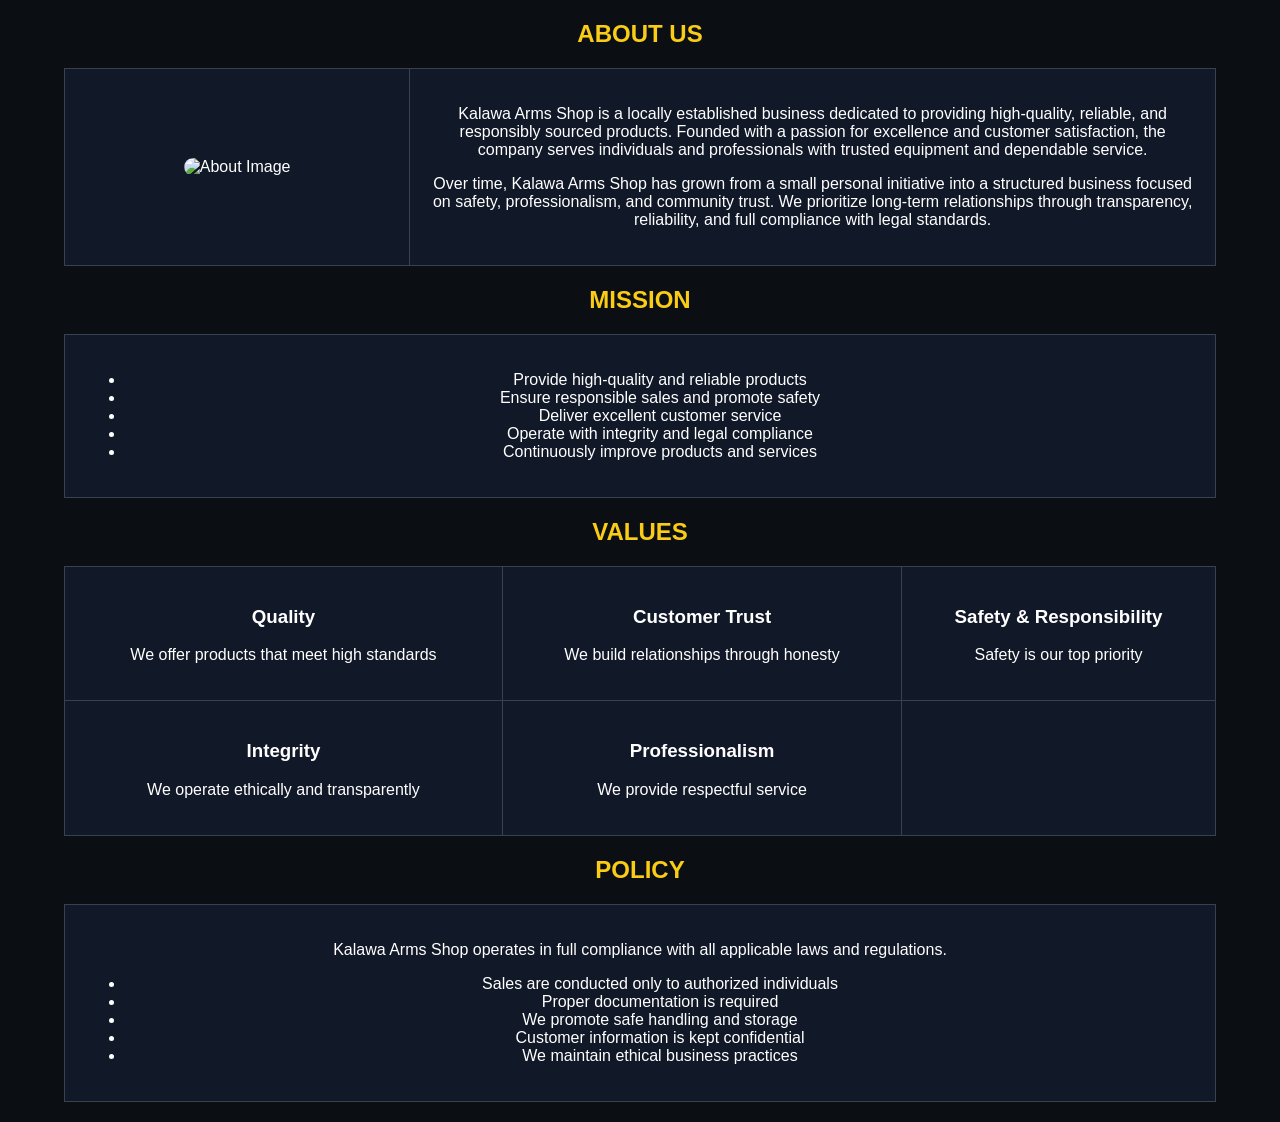
==== about.html @ 16ade50a "Update about.html" ====
<!DOCTYPE html>
<html>
<head>
    <title>About Us</title>
    <link rel="stylesheet" href="styles.css">
</head>
<body>

    <!-- ABOUT US -->
    <h2 align="center">ABOUT US</h2>
    <table border="1" width="80%" align="center" cellpadding="20">
        <tr>
            <td width="30%">
                <img src="images/about.jpg" width="200" alt="About Image">
            </td>
            <td>
                <p>
                Kalawa Arms Shop is a locally established business dedicated to providing 
                high-quality, reliable, and responsibly sourced products. Founded with a 
                passion for excellence and customer satisfaction, the company serves individuals 
                and professionals with trusted equipment and dependable service.
                </p>

                <p>
                Over time, Kalawa Arms Shop has grown from a small personal initiative into 
                a structured business focused on safety, professionalism, and community trust. 
                We prioritize long-term relationships through transparency, reliability, and 
                full compliance with legal standards.
                </p>
            </td>
        </tr>
    </table>

    <!-- MISSION -->
    <h2 align="center">MISSION</h2>
    <table border="1" width="80%" align="center" cellpadding="20">
        <tr>
            <td>
                <ul>
                    <li>Provide high-quality and reliable products</li>
                    <li>Ensure responsible sales and promote safety</li>
                    <li>Deliver excellent customer service</li>
                    <li>Operate with integrity and legal compliance</li>
                    <li>Continuously improve products and services</li>
                </ul>
            </td>
        </tr>
    </table>

    <!-- VALUES -->
    <h2 align="center">VALUES</h2>
    <table border="1" width="80%" align="center" cellpadding="20">
        <tr align="center">
            <td>
                <h3>Quality</h3>
                <p>We offer products that meet high standards</p>
            </td>
            <td>
                <h3>Customer Trust</h3>
                <p>We build relationships through honesty</p>
            </td>
            <td>
                <h3>Safety & Responsibility</h3>
                <p>Safety is our top priority</p>
            </td>
        </tr>
        <tr align="center">
            <td>
                <h3>Integrity</h3>
                <p>We operate ethically and transparently</p>
            </td>
            <td>
                <h3>Professionalism</h3>
                <p>We provide respectful service</p>
            </td>
            <td></td>
        </tr>
    </table>

    <!-- POLICY -->
    <h2 align="center">POLICY</h2>
    <table border="1" width="80%" align="center" cellpadding="20">
        <tr>
            <td>
                <p>Kalawa Arms Shop operates in full compliance with all applicable laws and regulations.</p>
                <ul>
                    <li>Sales are conducted only to authorized individuals</li>
                    <li>Proper documentation is required</li>
                    <li>We promote safe handling and storage</li>
                    <li>Customer information is kept confidential</li>
                    <li>We maintain ethical business practices</li>
                </ul>
            </td>
        </tr>
    </table>

</body>
</html>
---- styles.css ----
body {
    font-family: Arial, sans-serif;
    background-color: #0b0f14;
    color: #ffffff;
    margin: 0;
    padding: 0;
}

header {
    background-color: #111827;
    padding: 15px;
    border-bottom: 3px solid #facc15;
}

header h1 {
    margin: 0;
    color: #facc15;
    text-align: center;
}


nav {
    background-color: #1f2937;
    padding: 10px;
    text-align: center;
}

nav a {
    color: #ffffff;
    text-decoration: none;
    margin: 0 15px;
    font-weight: bold;
}

nav a:hover {
    color: #facc15;
}


h1, h2 {
    text-align: center;
    color: #facc15;
}


table {
    border-collapse: collapse;
    width: 90%;
    margin: 20px auto;
    background-color: #111827;
}

td {
    border: 1px solid #374151;
    padding: 20px;
    text-align: center;
}


img {
    width: 200px;
    height: auto;
    border-radius: 10px;
}


button {
    background-color: #facc15;
    color: #000;
    border: none;
    padding: 10px 20px;
    cursor: pointer;
    font-weight: bold;
    border-radius: 5px;
}

button:hover {
    background-color: #eab308;
}

form {
    width: 60%;
    margin: auto;
    background-color: #111827;
    padding: 20px;
    border-radius: 10px;
}

input, textarea {
    width: 100%;
    padding: 10px;
    margin: 10px 0;
    border: none;
    border-radius: 5px;
}


footer {
    background-color: #111827;
    text-align: center;
    padding: 15px;
    margin-top: 20px;
    border-top: 2px solid #facc15;
}
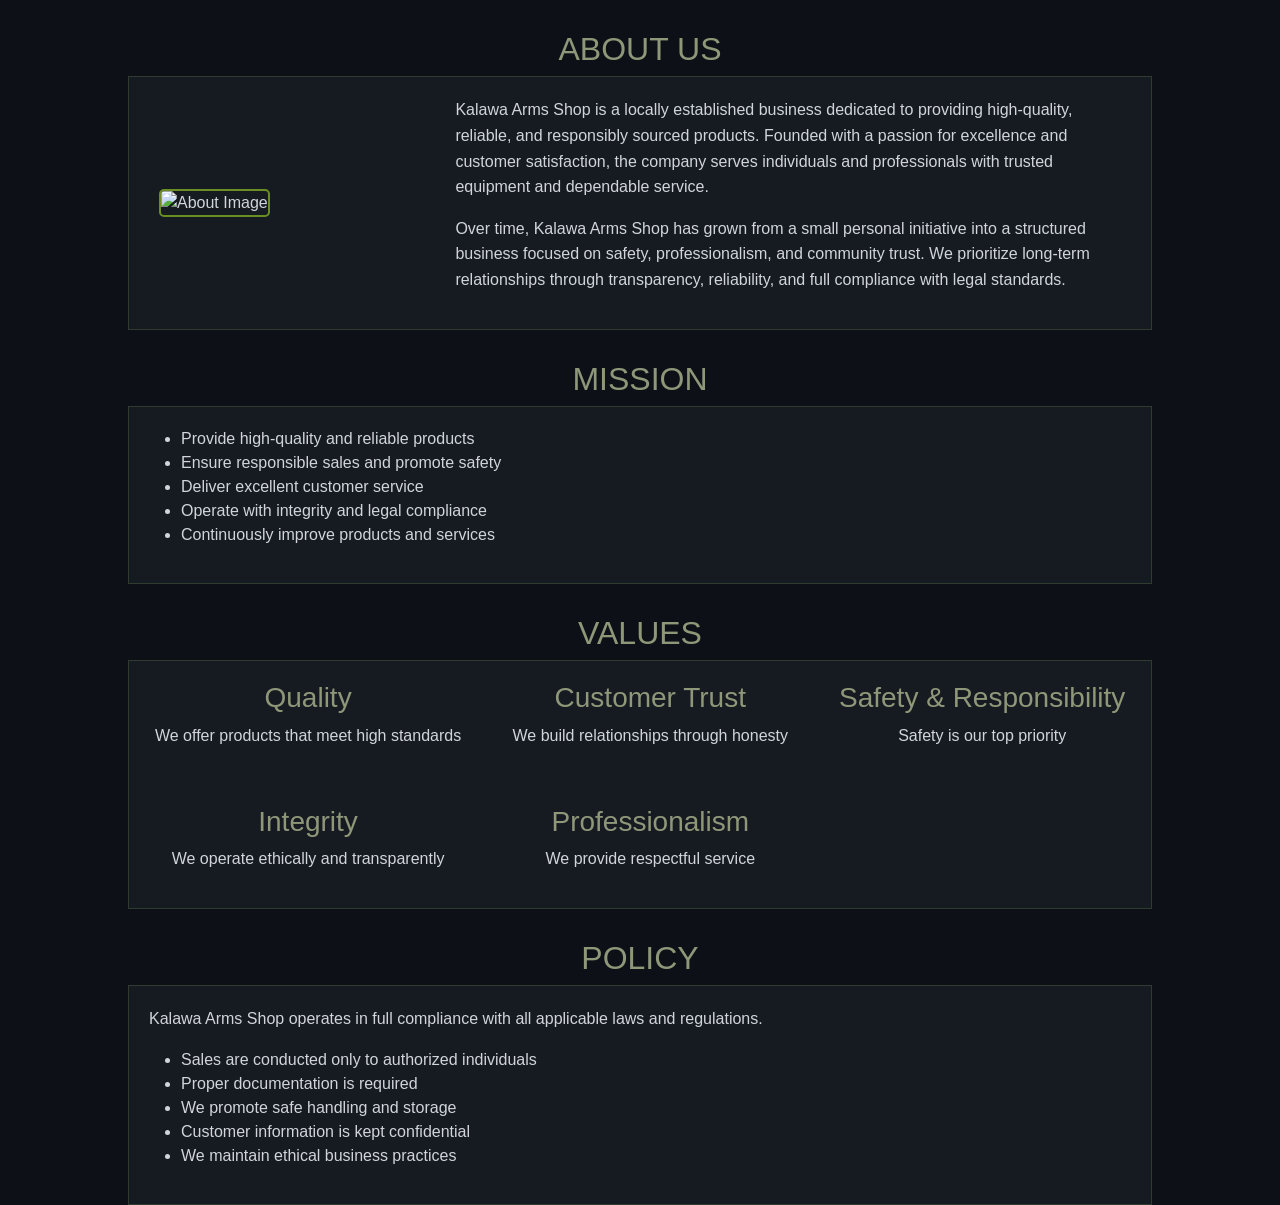
==== commit e6830262: "Include Bootstrap CSS in about.html Added Bootstrap CSS for styling." ====
--- a/about.html
+++ b/about.html
@@ -2,11 +2,12 @@
 <html>
 <head>
     <title>About Us</title>
+    <!-- Bootstrap CSS -->
+    <link href="https://cdn.jsdelivr.net/npm/bootstrap@5.3.0/dist/css/bootstrap.min.css" rel="stylesheet">
     <link rel="stylesheet" href="styles.css">
 </head>
 <body>
 
-    <!-- ABOUT US -->
     <h2 align="center">ABOUT US</h2>
     <table border="1" width="80%" align="center" cellpadding="20">
         <tr>
@@ -31,7 +32,6 @@
         </tr>
     </table>
 
-    <!-- MISSION -->
     <h2 align="center">MISSION</h2>
     <table border="1" width="80%" align="center" cellpadding="20">
         <tr>
@@ -47,7 +47,6 @@
         </tr>
     </table>
 
-    <!-- VALUES -->
     <h2 align="center">VALUES</h2>
     <table border="1" width="80%" align="center" cellpadding="20">
         <tr align="center">
@@ -77,7 +76,6 @@
         </tr>
     </table>
 
-    <!-- POLICY -->
     <h2 align="center">POLICY</h2>
     <table border="1" width="80%" align="center" cellpadding="20">
         <tr>
--- a/styles.css
+++ b/styles.css
@@ -1,105 +1,99 @@
-
+/* BODY */
 body {
     font-family: Arial, sans-serif;
-    background-color: #0b0f14;
-    color: #ffffff;
-    margin: 0;
-    padding: 0;
+    background-color: #0d1117; /* dark tactical */
+    color: #d1d5db;
 }
 
-header {
-    background-color: #111827;
-    padding: 15px;
-    border-bottom: 3px solid #facc15;
+/* MAIN TITLE */
+h1 {
+    color: #c2b280; /* khaki */
+    letter-spacing: 2px;
 }
 
-header h1 {
-    margin: 0;
-    color: #facc15;
-    text-align: center;
+/* HEADINGS */
+h2 {
+    color: #8f9779; /* military green */
+    text-transform: uppercase;
+    margin-top: 30px;
 }
 
-
-nav {
-    background-color: #1f2937;
-    padding: 10px;
-    text-align: center;
-}
-
-nav a {
-    color: #ffffff;
+/* NAVIGATION LINKS */
+a {
+    color: #c2b280;
     text-decoration: none;
-    margin: 0 15px;
     font-weight: bold;
 }
 
-nav a:hover {
-    color: #facc15;
+a:hover {
+    color: #6b8e23;
 }
 
-
-h1, h2 {
-    text-align: center;
-    color: #facc15;
+/* HORIZONTAL LINE */
+hr {
+    border: 1px solid #2e3b2e;
+    width: 80%;
 }
 
+/* IMAGES */
+img {
+    border: 2px solid #6b8e23;
+    border-radius: 5px;
+    margin: 10px;
+}
 
+/* BUTTONS */
+button, input[type="submit"] {
+    background-color: #6b8e23;
+    color: #0d1117;
+    border: none;
+    padding: 10px 20px;
+    font-weight: bold;
+    cursor: pointer;
+    border-radius: 5px;
+    text-transform: uppercase;
+}
+
+button:hover, input[type="submit"]:hover {
+    background-color: #556b2f;
+}
+
+/* PARAGRAPH TEXT */
+p {
+    line-height: 1.6;
+}
+
+/* TABLE (FEEDBACK FORM) */
 table {
-    border-collapse: collapse;
-    width: 90%;
-    margin: 20px auto;
-    background-color: #111827;
+    background-color: #161b22;
+    border: 1px solid #2e3b2e;
 }
 
 td {
-    border: 1px solid #374151;
-    padding: 20px;
-    text-align: center;
+    color: #d1d5db;
 }
 
-
-img {
-    width: 200px;
-    height: auto;
-    border-radius: 10px;
+/* INPUT FIELDS */
+input, textarea {
+    background-color: #0d1117;
+    color: #c2b280;
+    border: 1px solid #6b8e23;
+    padding: 5px;
 }
 
-
-button {
-    background-color: #facc15;
-    color: #000;
-    border: none;
-    padding: 10px 20px;
-    cursor: pointer;
-    font-weight: bold;
-    border-radius: 5px;
+/* CHECKBOX & RADIO */
+input[type="checkbox"],
+input[type="radio"] {
+    accent-color: #6b8e23;
 }
 
-button:hover {
-    background-color: #eab308;
+/* FOOTER */
+h3 {
+    color: #8f9779;
 }
 
-form {
-    width: 60%;
-    margin: auto;
-    background-color: #111827;
-    padding: 20px;
-    border-radius: 10px;
+/* SMALL HOVER EFFECT FOR PRODUCTS */
+img:hover {
+    transform: scale(1.05);
+    transition: 0.3s;
 }
-
-input, textarea {
-    width: 100%;
-    padding: 10px;
-    margin: 10px 0;
-    border: none;
-    border-radius: 5px;
-}
-
-
-footer {
-    background-color: #111827;
-    text-align: center;
-    padding: 15px;
-    margin-top: 20px;
-    border-top: 2px solid #facc15;
-}
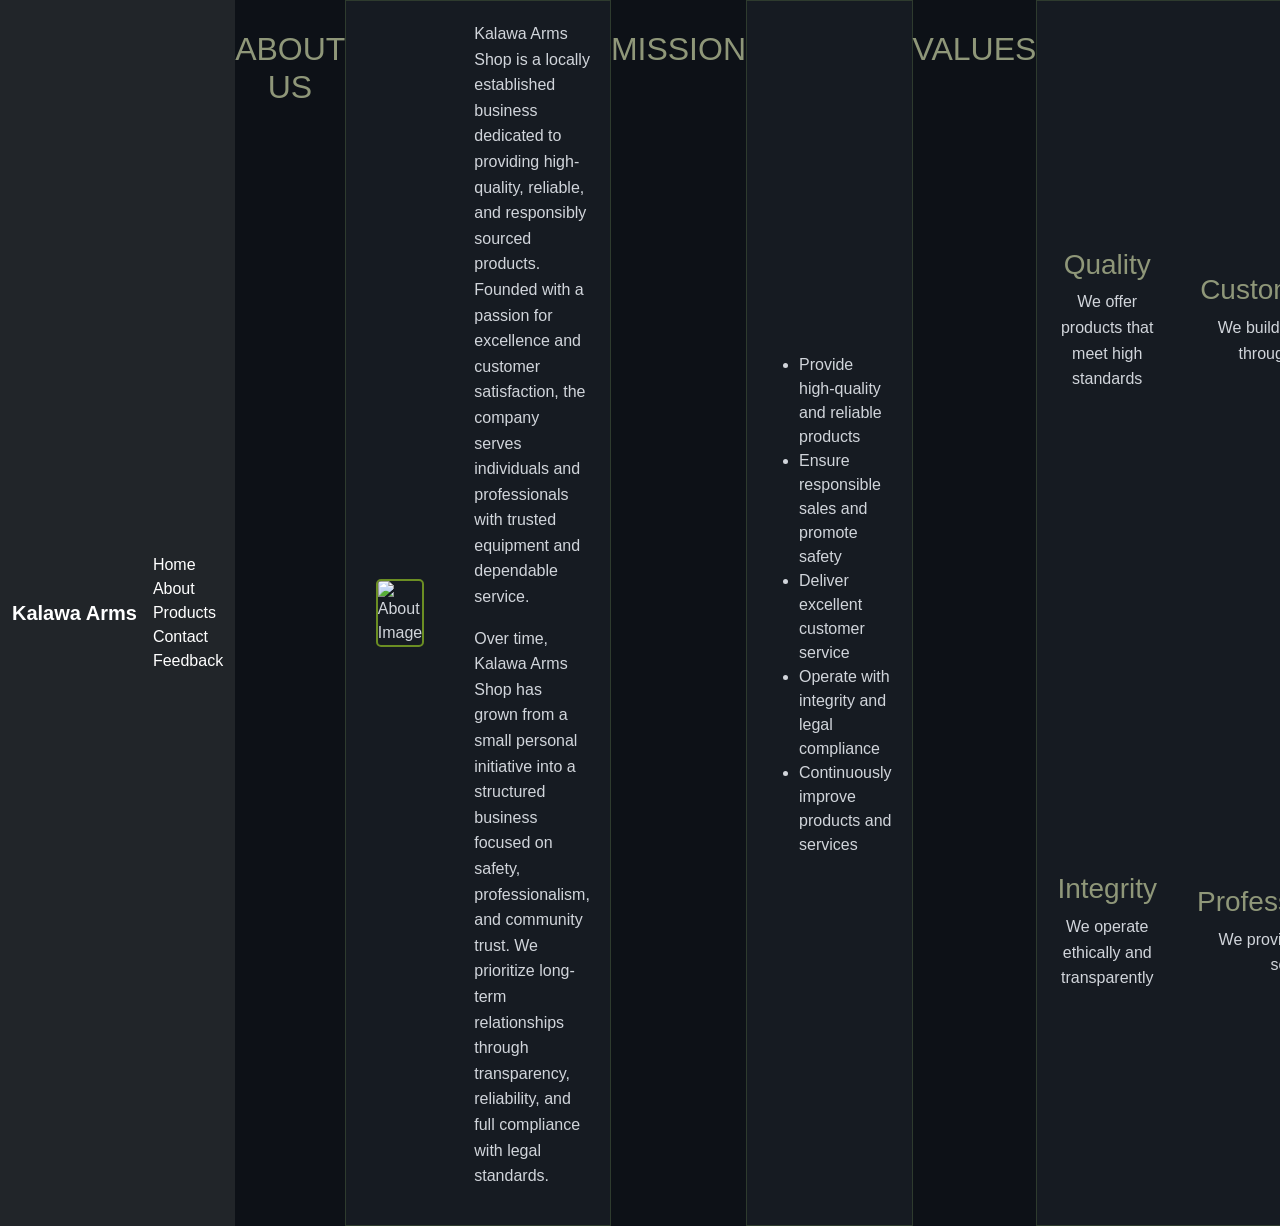
==== commit c0161be1: "Update about.html" ====
--- a/about.html
+++ b/about.html
@@ -7,7 +7,19 @@
     <link rel="stylesheet" href="styles.css">
 </head>
 <body>
+<nav class="navbar navbar-expand-lg navbar-dark bg-dark">
+    <div class="container">
+        <a class="navbar-brand" href="index.html">Kalawa Arms</a>
 
+        <div>
+            <a class="nav-link d-inline text-white" href="index.html">Home</a>
+            <a class="nav-link d-inline text-white" href="about.html">About</a>
+            <a class="nav-link d-inline text-white" href="products.html">Products</a>
+            <a class="nav-link d-inline text-white" href="contact.html">Contact</a>
+            <a class="nav-link d-inline text-white" href="feedback.html">Feedback</a>
+        </div>
+    </div>
+</nav>
     <h2 align="center">ABOUT US</h2>
     <table border="1" width="80%" align="center" cellpadding="20">
         <tr>
--- a/styles.css
+++ b/styles.css
@@ -1,24 +1,24 @@
-/* BODY */
+
 body {
     font-family: Arial, sans-serif;
-    background-color: #0d1117; /* dark tactical */
+    background-color: #0d1117;
+    display: flex;
     color: #d1d5db;
 }
 
-/* MAIN TITLE */
+
 h1 {
-    color: #c2b280; /* khaki */
+    color: #c2b280; 
     letter-spacing: 2px;
 }
 
-/* HEADINGS */
 h2 {
-    color: #8f9779; /* military green */
+    color: #8f9779; 
     text-transform: uppercase;
     margin-top: 30px;
 }
 
-/* NAVIGATION LINKS */
+
 a {
     color: #c2b280;
     text-decoration: none;
@@ -29,20 +29,19 @@
     color: #6b8e23;
 }
 
-/* HORIZONTAL LINE */
+
 hr {
     border: 1px solid #2e3b2e;
     width: 80%;
 }
 
-/* IMAGES */
 img {
     border: 2px solid #6b8e23;
     border-radius: 5px;
     margin: 10px;
 }
 
-/* BUTTONS */
+
 button, input[type="submit"] {
     background-color: #6b8e23;
     color: #0d1117;
@@ -58,12 +57,12 @@
     background-color: #556b2f;
 }
 
-/* PARAGRAPH TEXT */
+
 p {
     line-height: 1.6;
 }
 
-/* TABLE (FEEDBACK FORM) */
+
 table {
     background-color: #161b22;
     border: 1px solid #2e3b2e;
@@ -73,7 +72,6 @@
     color: #d1d5db;
 }
 
-/* INPUT FIELDS */
 input, textarea {
     background-color: #0d1117;
     color: #c2b280;
@@ -81,18 +79,15 @@
     padding: 5px;
 }
 
-/* CHECKBOX & RADIO */
 input[type="checkbox"],
 input[type="radio"] {
     accent-color: #6b8e23;
 }
 
-/* FOOTER */
 h3 {
     color: #8f9779;
 }
 
-/* SMALL HOVER EFFECT FOR PRODUCTS */
 img:hover {
     transform: scale(1.05);
     transition: 0.3s;
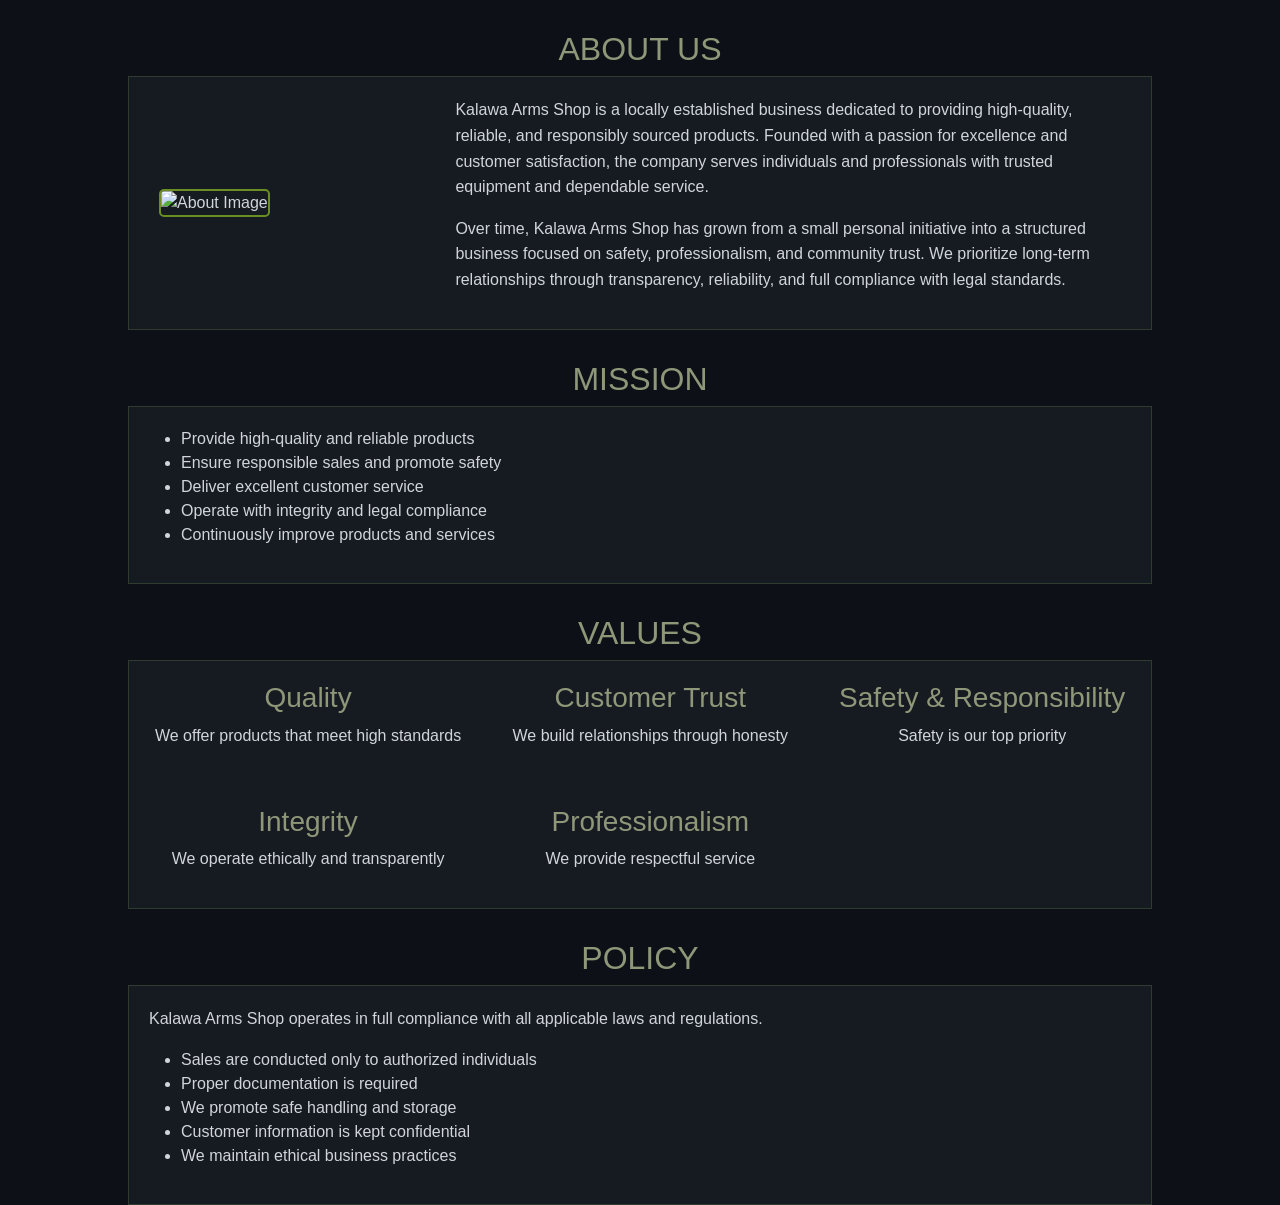
==== commit 89c8fc56: "Remove navigation bar from about.html Removed the navigation bar from the about page." ====
--- a/about.html
+++ b/about.html
@@ -7,19 +7,7 @@
     <link rel="stylesheet" href="styles.css">
 </head>
 <body>
-<nav class="navbar navbar-expand-lg navbar-dark bg-dark">
-    <div class="container">
-        <a class="navbar-brand" href="index.html">Kalawa Arms</a>
 
-        <div>
-            <a class="nav-link d-inline text-white" href="index.html">Home</a>
-            <a class="nav-link d-inline text-white" href="about.html">About</a>
-            <a class="nav-link d-inline text-white" href="products.html">Products</a>
-            <a class="nav-link d-inline text-white" href="contact.html">Contact</a>
-            <a class="nav-link d-inline text-white" href="feedback.html">Feedback</a>
-        </div>
-    </div>
-</nav>
     <h2 align="center">ABOUT US</h2>
     <table border="1" width="80%" align="center" cellpadding="20">
         <tr>
--- a/styles.css
+++ b/styles.css
@@ -2,7 +2,6 @@
 body {
     font-family: Arial, sans-serif;
     background-color: #0d1117;
-    display: flex;
     color: #d1d5db;
 }
 
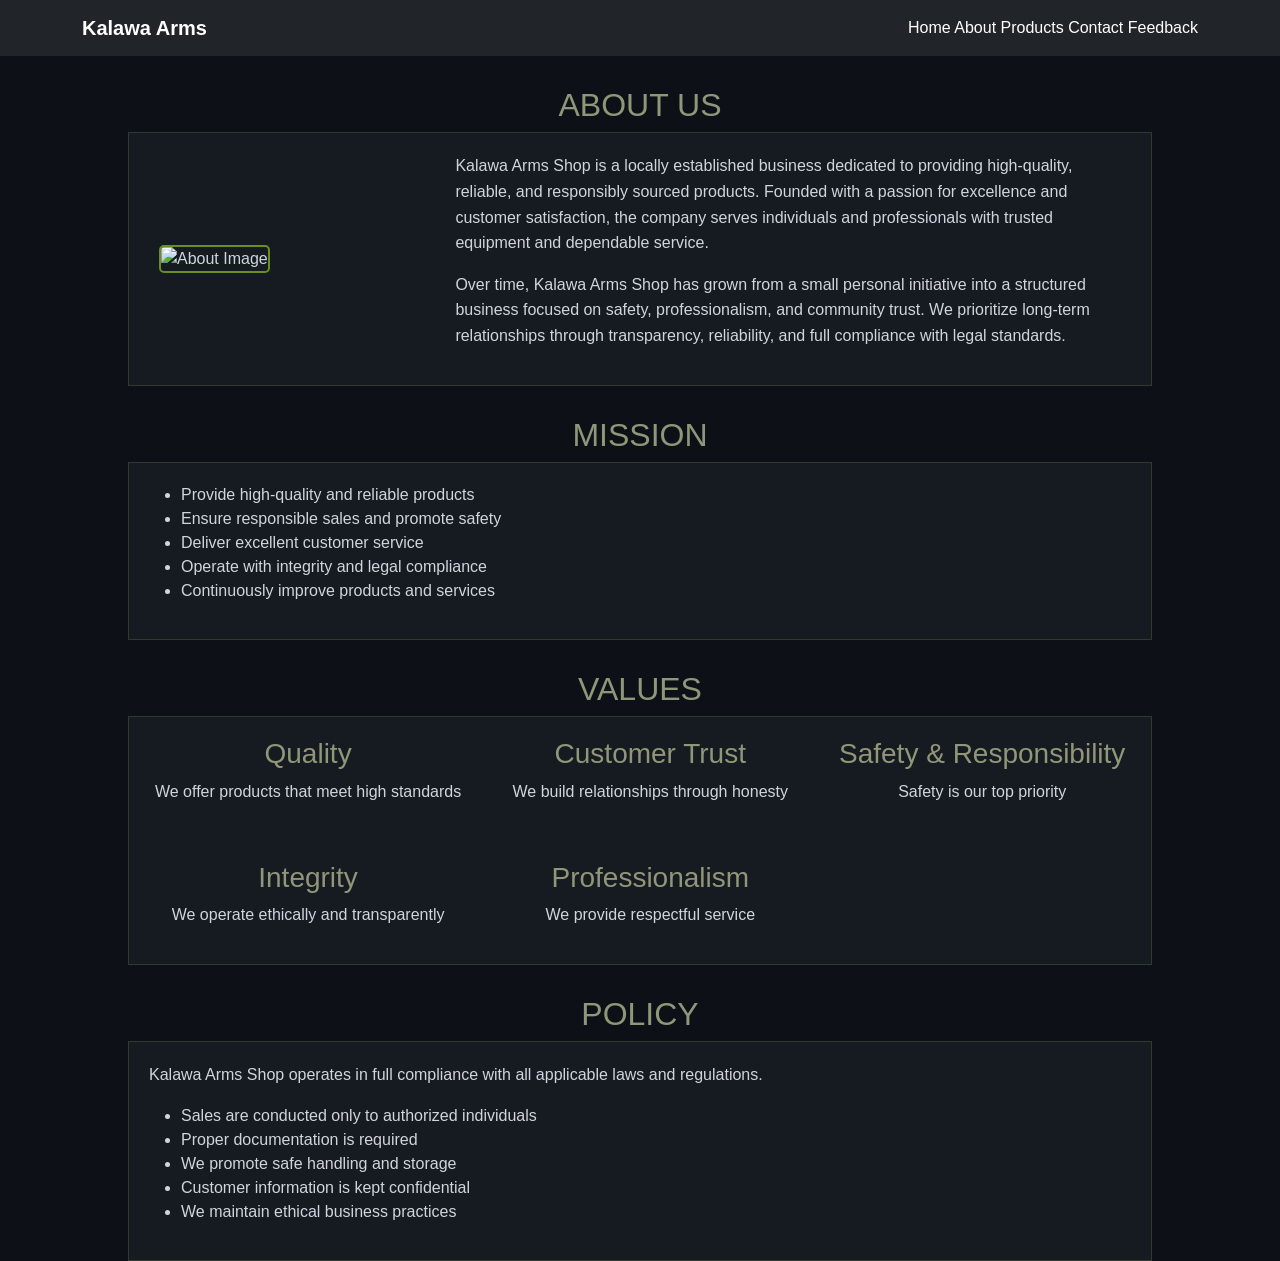
==== commit 3caab3e1: "Add navigation bar to about.html Added a navigation bar with links to Home, About, Products, Contact" ====
--- a/about.html
+++ b/about.html
@@ -7,7 +7,19 @@
     <link rel="stylesheet" href="styles.css">
 </head>
 <body>
+<nav class="navbar navbar-expand-lg navbar-dark bg-dark">
+    <div class="container">
+        <a class="navbar-brand" href="index.html">Kalawa Arms</a>
 
+        <div>
+            <a class="nav-link d-inline text-white" href="index.html">Home</a>
+            <a class="nav-link d-inline text-white" href="about.html">About</a>
+            <a class="nav-link d-inline text-white" href="products.html">Products</a>
+            <a class="nav-link d-inline text-white" href="contact.html">Contact</a>
+            <a class="nav-link d-inline text-white" href="feedback.html">Feedback</a>
+        </div>
+    </div>
+</nav>
     <h2 align="center">ABOUT US</h2>
     <table border="1" width="80%" align="center" cellpadding="20">
         <tr>
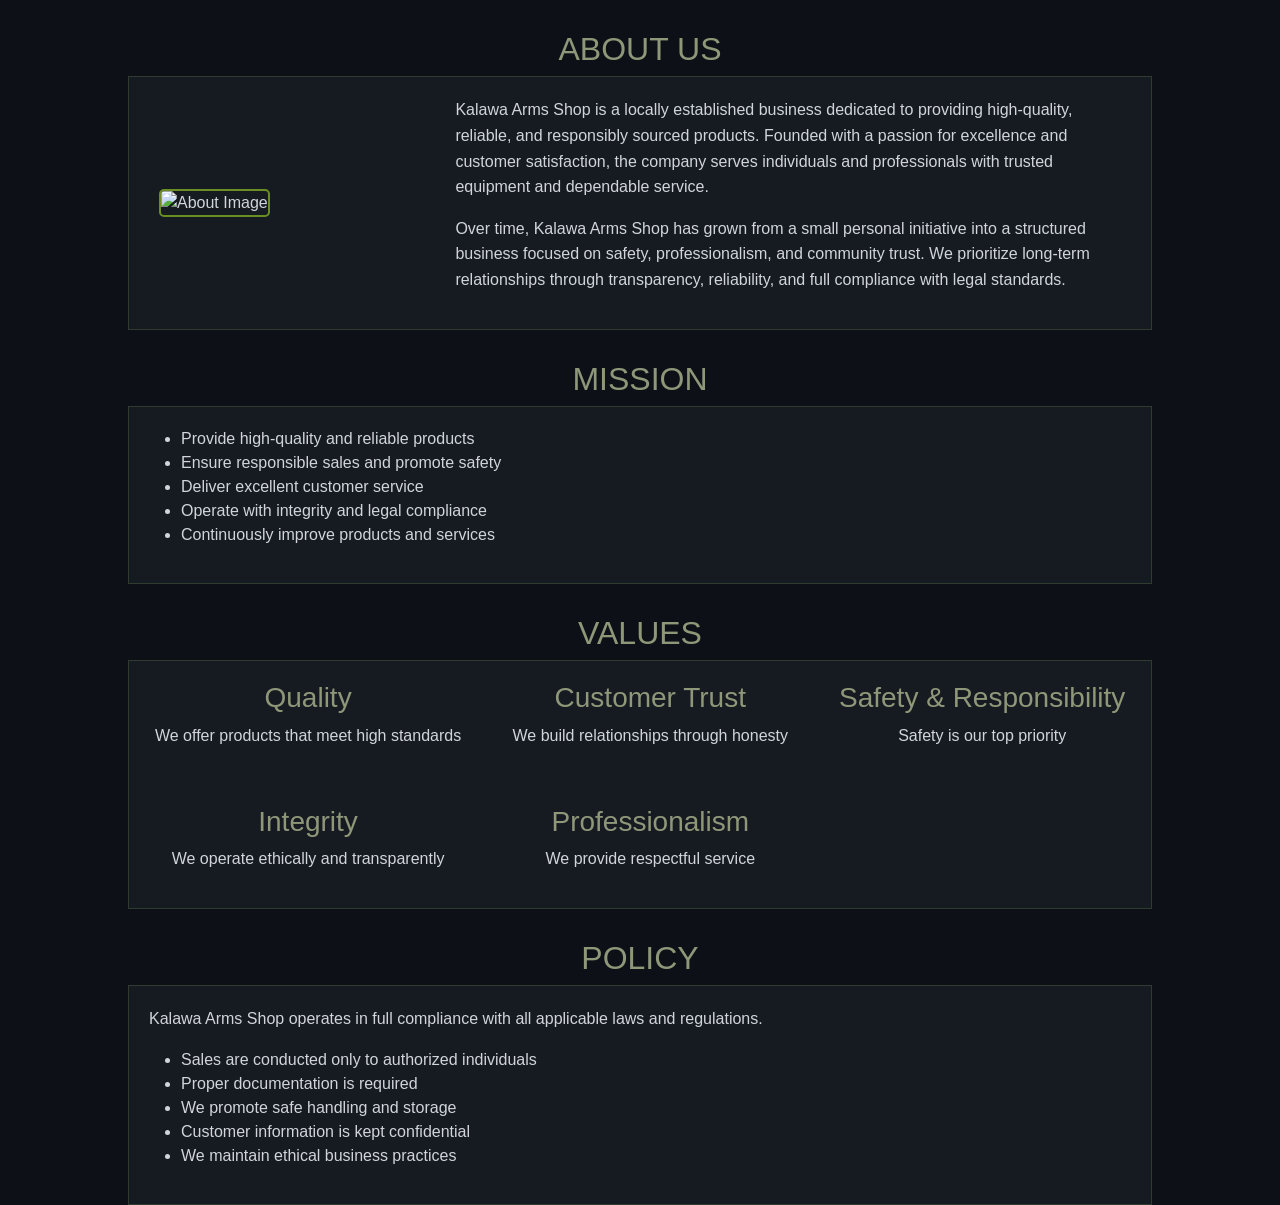
==== commit 3bd1bca1: "Update about.html" ====
--- a/about.html
+++ b/about.html
@@ -7,19 +7,7 @@
     <link rel="stylesheet" href="styles.css">
 </head>
 <body>
-<nav class="navbar navbar-expand-lg navbar-dark bg-dark">
-    <div class="container">
-        <a class="navbar-brand" href="index.html">Kalawa Arms</a>
 
-        <div>
-            <a class="nav-link d-inline text-white" href="index.html">Home</a>
-            <a class="nav-link d-inline text-white" href="about.html">About</a>
-            <a class="nav-link d-inline text-white" href="products.html">Products</a>
-            <a class="nav-link d-inline text-white" href="contact.html">Contact</a>
-            <a class="nav-link d-inline text-white" href="feedback.html">Feedback</a>
-        </div>
-    </div>
-</nav>
     <h2 align="center">ABOUT US</h2>
     <table border="1" width="80%" align="center" cellpadding="20">
         <tr>
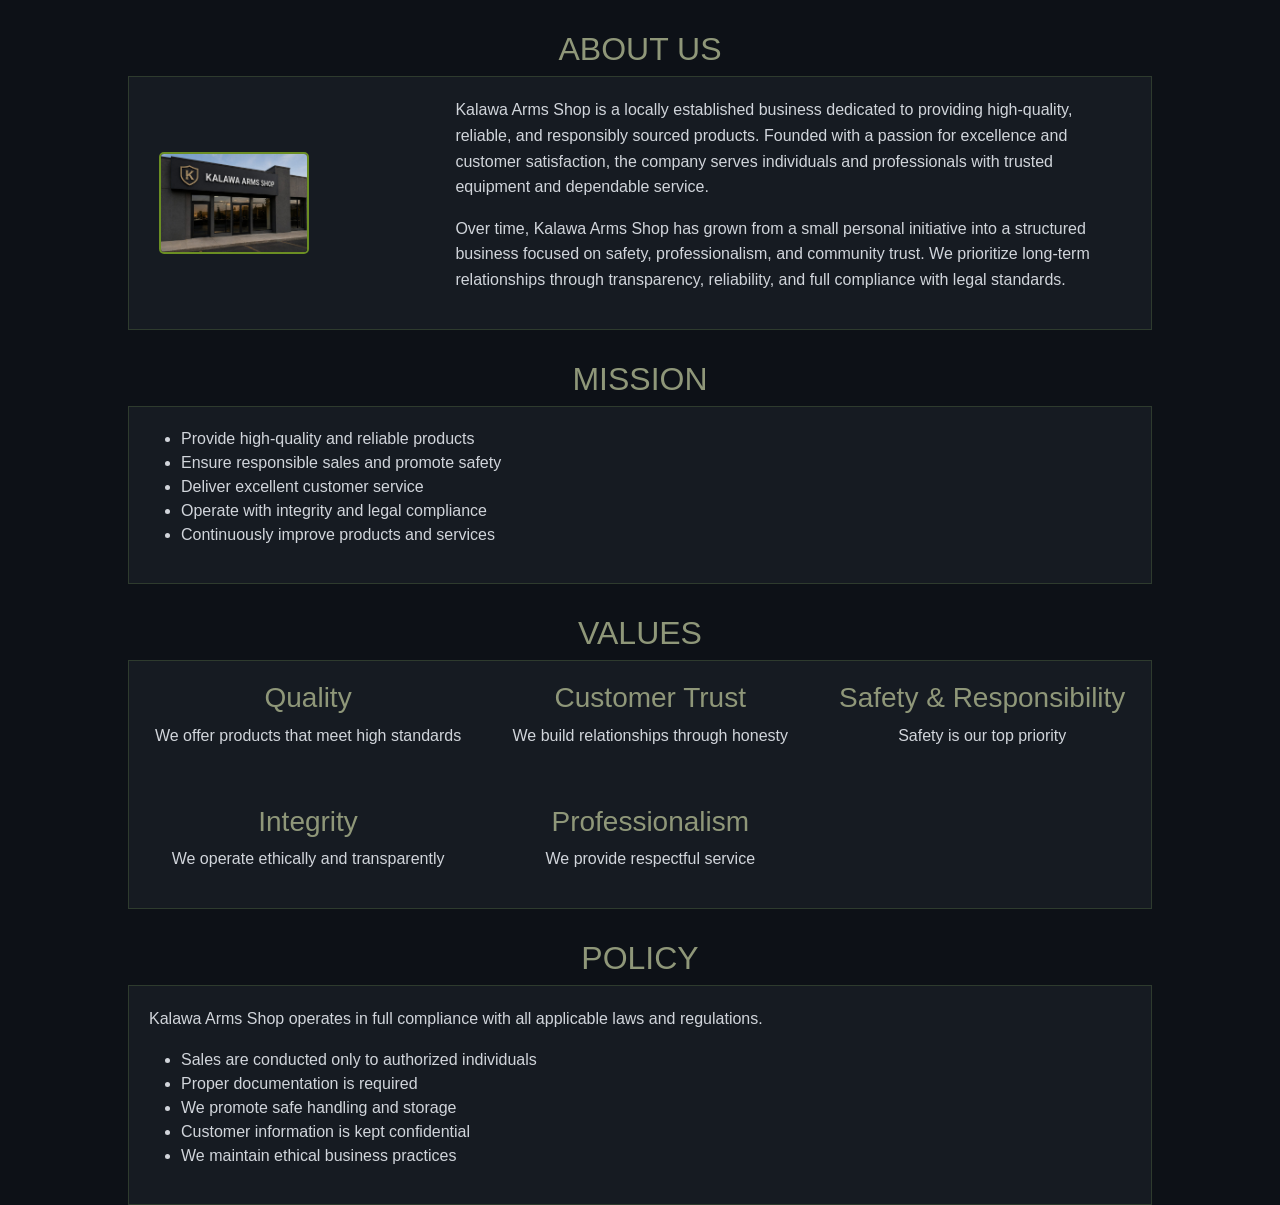
==== commit 28e1a4b1: "Update about.html" ====
--- a/about.html
+++ b/about.html
@@ -12,7 +12,7 @@
     <table border="1" width="80%" align="center" cellpadding="20">
         <tr>
             <td width="30%">
-                <img src="images/about.jpg" width="200" alt="About Image">
+                <img src="sample1.jpeg" width="150" alt="About Image">
             </td>
             <td>
                 <p>
